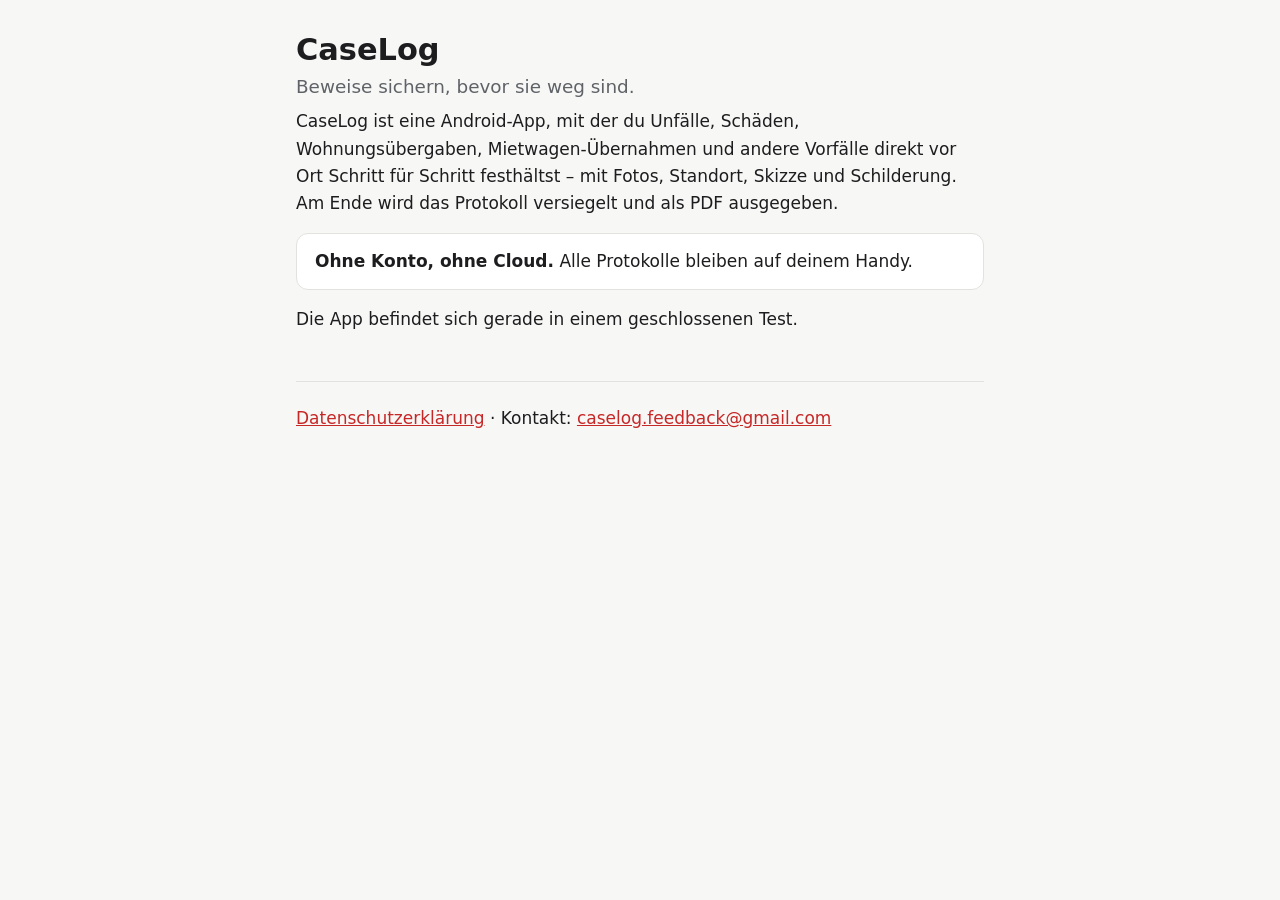
==== index.html @ 7bce36aa "Startseite und Datenschutzerklärung für CaseLog Co-Authored-By: Claude Opus 5.5 <noreply@anthropic.c" ====
<!doctype html>
<html lang="de">
<head>
<meta charset="utf-8">
<meta name="viewport" content="width=device-width, initial-scale=1">
<title>CaseLog</title>
<link rel="stylesheet" href="style.css">
</head>
<body>
<main>
  <h1>CaseLog</h1>
  <p class="slogan">Beweise sichern, bevor sie weg sind.</p>

  <p>CaseLog ist eine Android-App, mit der du Unfälle, Schäden, Wohnungsübergaben, Mietwagen-Übernahmen und andere
  Vorfälle direkt vor Ort Schritt für Schritt festhältst – mit Fotos, Standort, Skizze und Schilderung. Am Ende wird
  das Protokoll versiegelt und als PDF ausgegeben.</p>

  <div class="box">
    <strong>Ohne Konto, ohne Cloud.</strong> Alle Protokolle bleiben auf deinem Handy.
  </div>

  <p>Die App befindet sich gerade in einem geschlossenen Test.</p>

  <footer>
    <p><a href="datenschutz.html">Datenschutzerklärung</a> · Kontakt:
    <a href="mailto:caselog.feedback@gmail.com">caselog.feedback@gmail.com</a></p>
  </footer>
</main>
</body>
</html>
---- style.css ----
:root {
  --bg: #f7f7f5; --surface: #ffffff; --text: #1d1d1f; --muted: #5f6368;
  --accent: #c62828; --border: #e2e2de; --mark: #fff3c4;
}
@media (prefers-color-scheme: dark) {
  :root { --bg: #151515; --surface: #1f1f1f; --text: #ececec; --muted: #a3a3a3;
          --accent: #ef5350; --border: #333; --mark: #5a4a00; }
}
* { box-sizing: border-box; }
body { margin: 0; background: var(--bg); color: var(--text);
  font: 17px/1.6 system-ui, -apple-system, "Segoe UI", Roboto, sans-serif; }
main { max-width: 720px; margin: 0 auto; padding: 32px 16px 64px; }
h1 { font-size: 1.9rem; line-height: 1.2; margin: 0 0 4px; }
h2 { font-size: 1.2rem; margin: 2rem 0 .5rem; }
h3 { font-size: 1.02rem; margin: 1.2rem 0 .3rem; }
p, li { margin: .4rem 0; }
ul { padding-left: 1.2rem; }
a { color: var(--accent); }
.muted { color: var(--muted); font-size: .92rem; }
.box { background: var(--surface); border: 1px solid var(--border); border-radius: 12px;
  padding: 14px 18px; margin: 1rem 0; }
.slogan { font-size: 1.15rem; color: var(--muted); margin-top: 0; }
mark { background: var(--mark); color: inherit; padding: 0 3px; }
footer { margin-top: 3rem; border-top: 1px solid var(--border); padding-top: 1rem; }
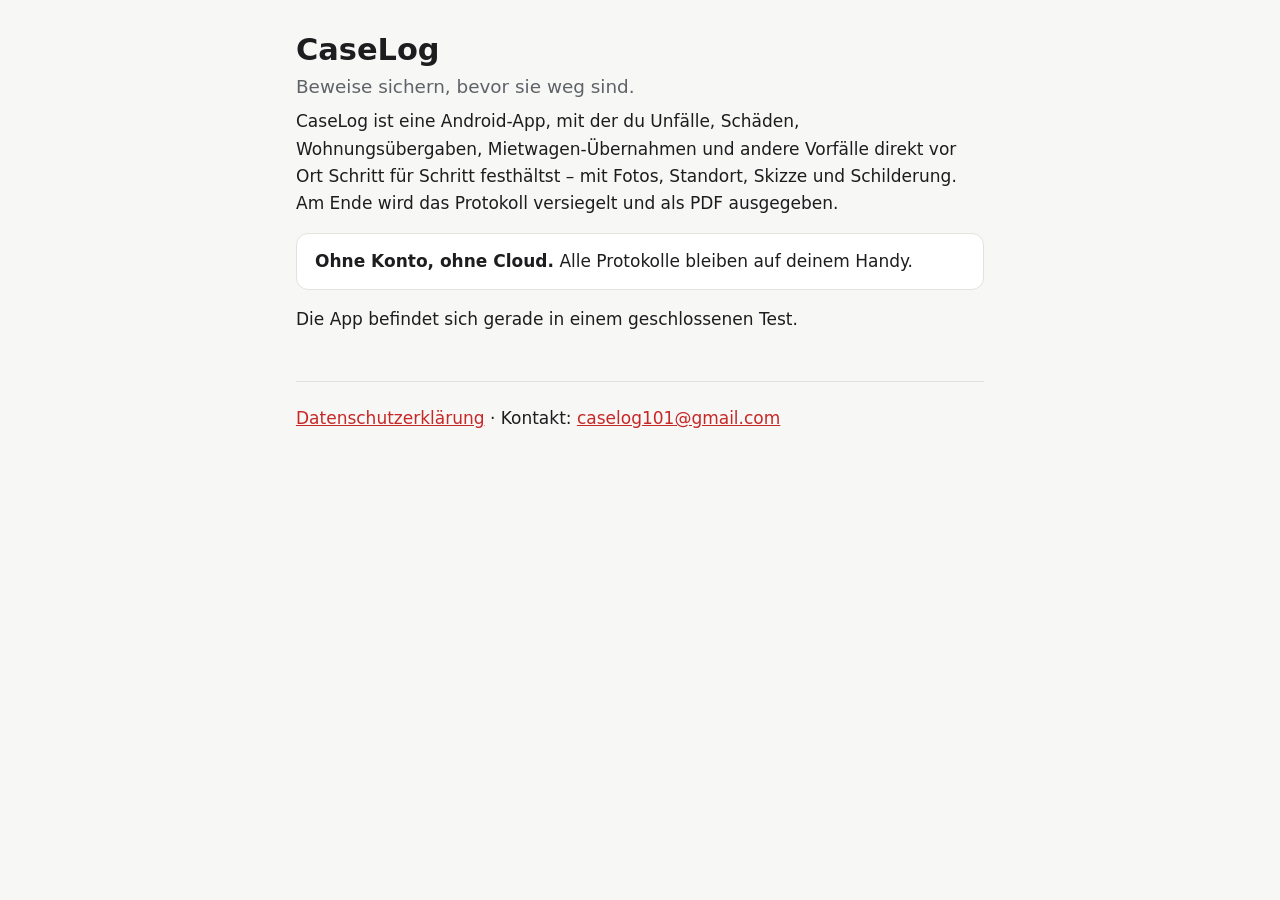
==== commit 9358ba26: "Kontaktadresse auf caselog101@gmail.com ändern Co-Authored-By: Claude Opus 5.5 <noreply@anthropic.co" ====
--- a/index.html
+++ b/index.html
@@ -23,7 +23,7 @@
 
   <footer>
     <p><a href="datenschutz.html">Datenschutzerklärung</a> · Kontakt:
-    <a href="mailto:caselog.feedback@gmail.com">caselog.feedback@gmail.com</a></p>
+    <a href="mailto:caselog101@gmail.com">caselog101@gmail.com</a></p>
   </footer>
 </main>
 </body>
